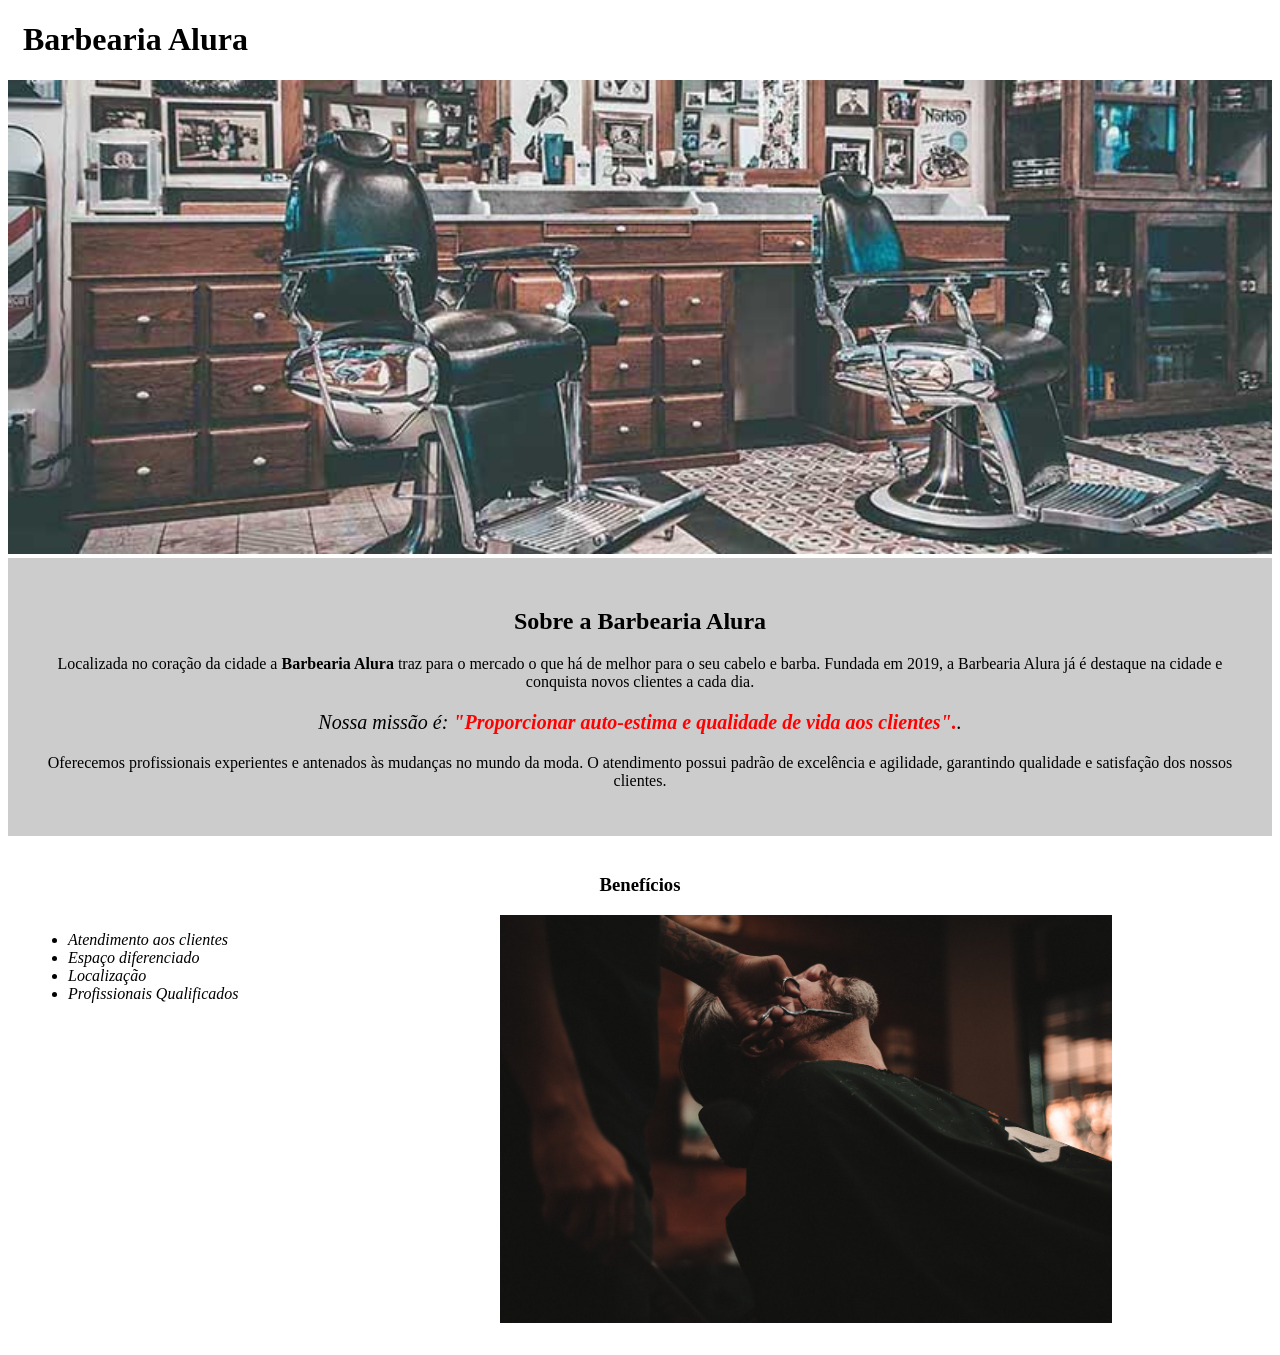
==== index.html @ 6248aeef "Initial commit" ====
<!DOCTYPE html>

<html lang="pt-br">

  <head>
    <meta charset="utf-8">
    <title>Barbearia Alura</title>
    <link rel="stylesheet" href="style.css"

  </head>

  <body>

    <header>
      <h1 class="titulo-principal">Barbearia Alura</h1>
    </header>
    
    <img id="banner"src="img/banner.jpg" alt="Imagem interna de uma barbearia">

    <div class="principal">

      <h2 class="titulo-centralizado">Sobre a Barbearia Alura</h2>

      <p>Localizada no coração da cidade a <strong>Barbearia Alura</strong> traz para o mercado o que há de melhor para o seu cabelo e barba. Fundada em 2019, a Barbearia Alura já é destaque na cidade e conquista novos clientes a cada dia.</p>

      <p id="missao"><em>Nossa missão é: <strong> "Proporcionar auto-estima e qualidade de vida aos clientes".</strong>.</em></p>

      <p>Oferecemos profissionais experientes e antenados às mudanças no mundo da moda. O atendimento possui padrão de excelência e agilidade, garantindo qualidade e satisfação dos nossos clientes.</p>
    </div>

    <div class="beneficios">
      <h3 class="titulo-centralizado">Benefícios</h3>

      <ul>

        <li class="itens">Atendimento aos clientes</li>
        <li class="itens">Espaço diferenciado</li>
        <li class="itens">Localização</li>
        <li class="itens">Profissionais Qualificados</li>
    
      </ul>

      <img src="img/beneficios.jpg" alt="imagem mostra barbeiro cortando a barba de um cliente" class="imagembeneficios">

    </div>

  </body>





</html>
---- style.css ----
body{
  
}

#banner{
  width:100%;
}

.principal{
  background: #CCCCCC;
  padding: 30px;
}

.titulo-principal{
  padding-left: 15px;
}

.titulo-centralizado{
  text-align:center;
}

p{
  text-align:center;
}

#missao{
  font-size: 20px;
  }

em strong{
  color:red;
}

.itens{
  font-style: italic;
}

.beneficios{
  background: #FFFFFF;
  padding: 20px;
}

ul{
  display:inline-block;
  vertical-align: top;
  width: 20%;
  margin-right: 15%;
}

.imagembeneficios{
  width: 50%;
}
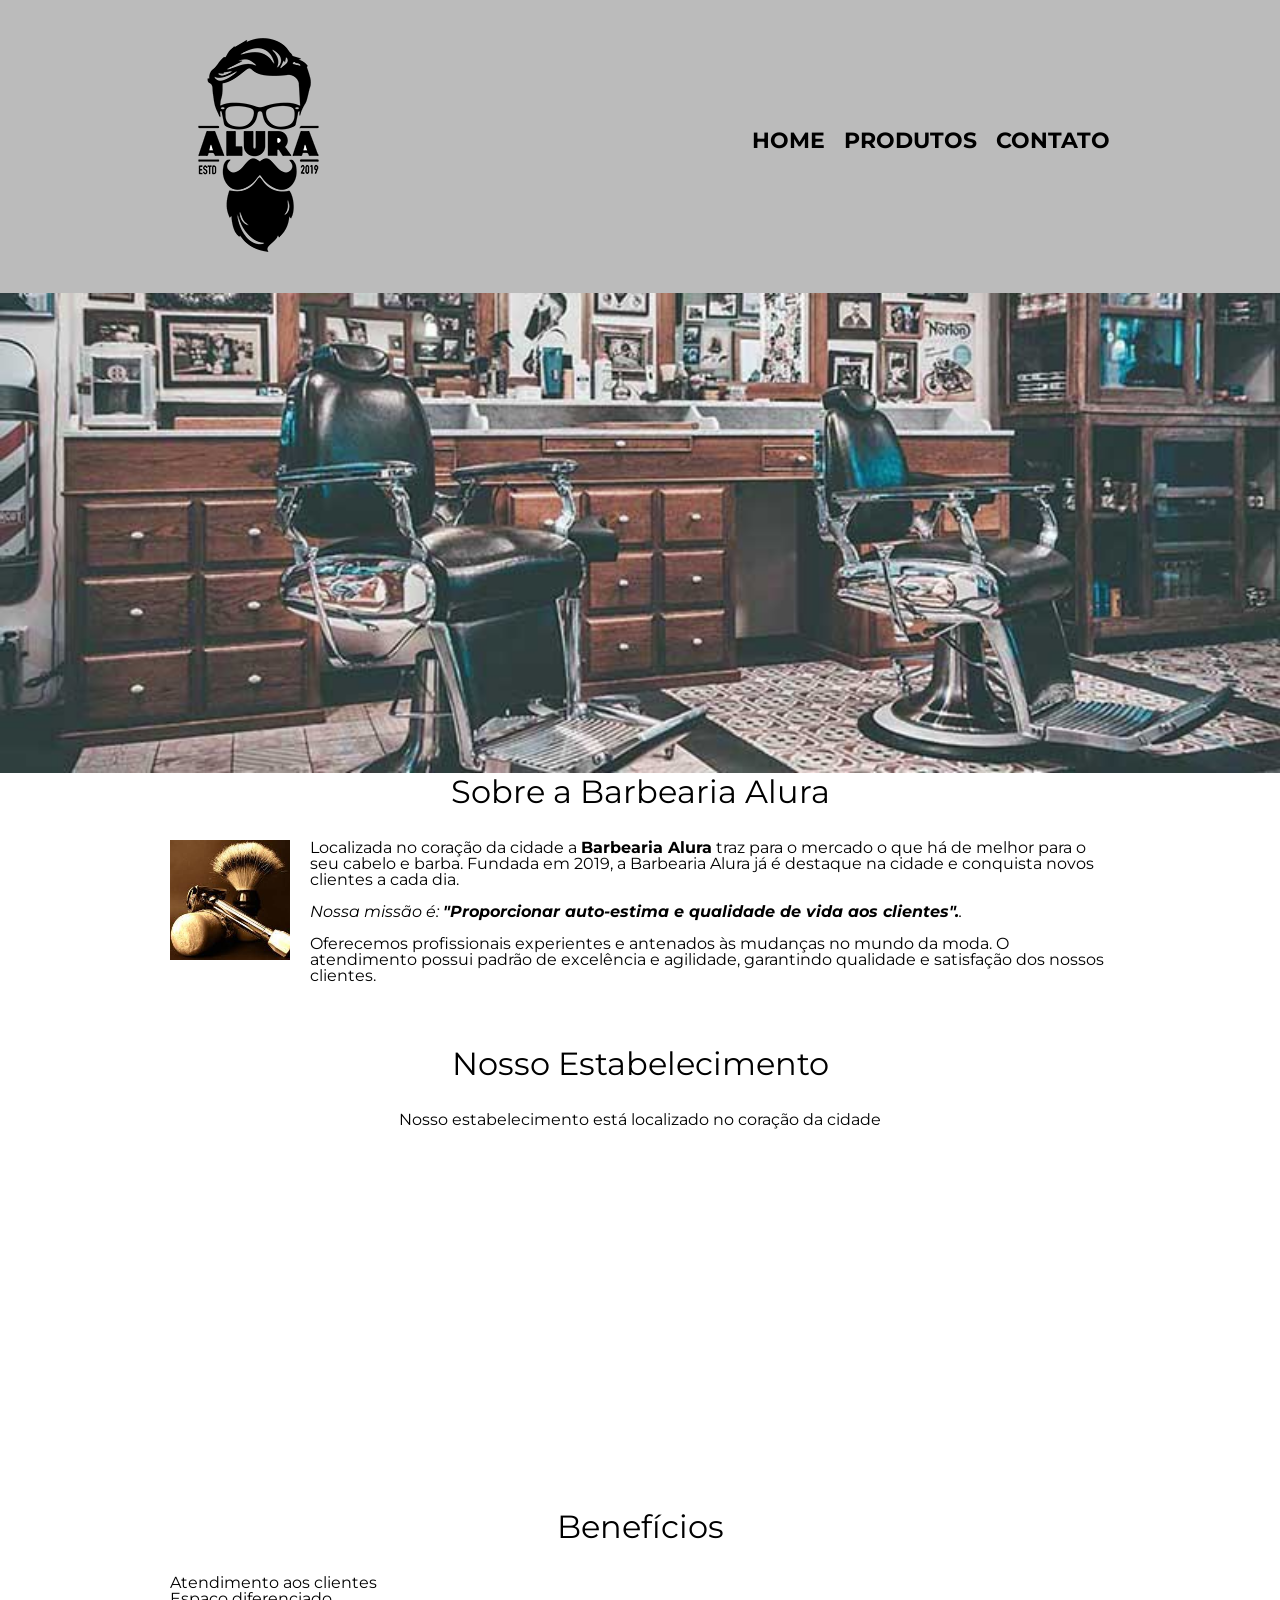
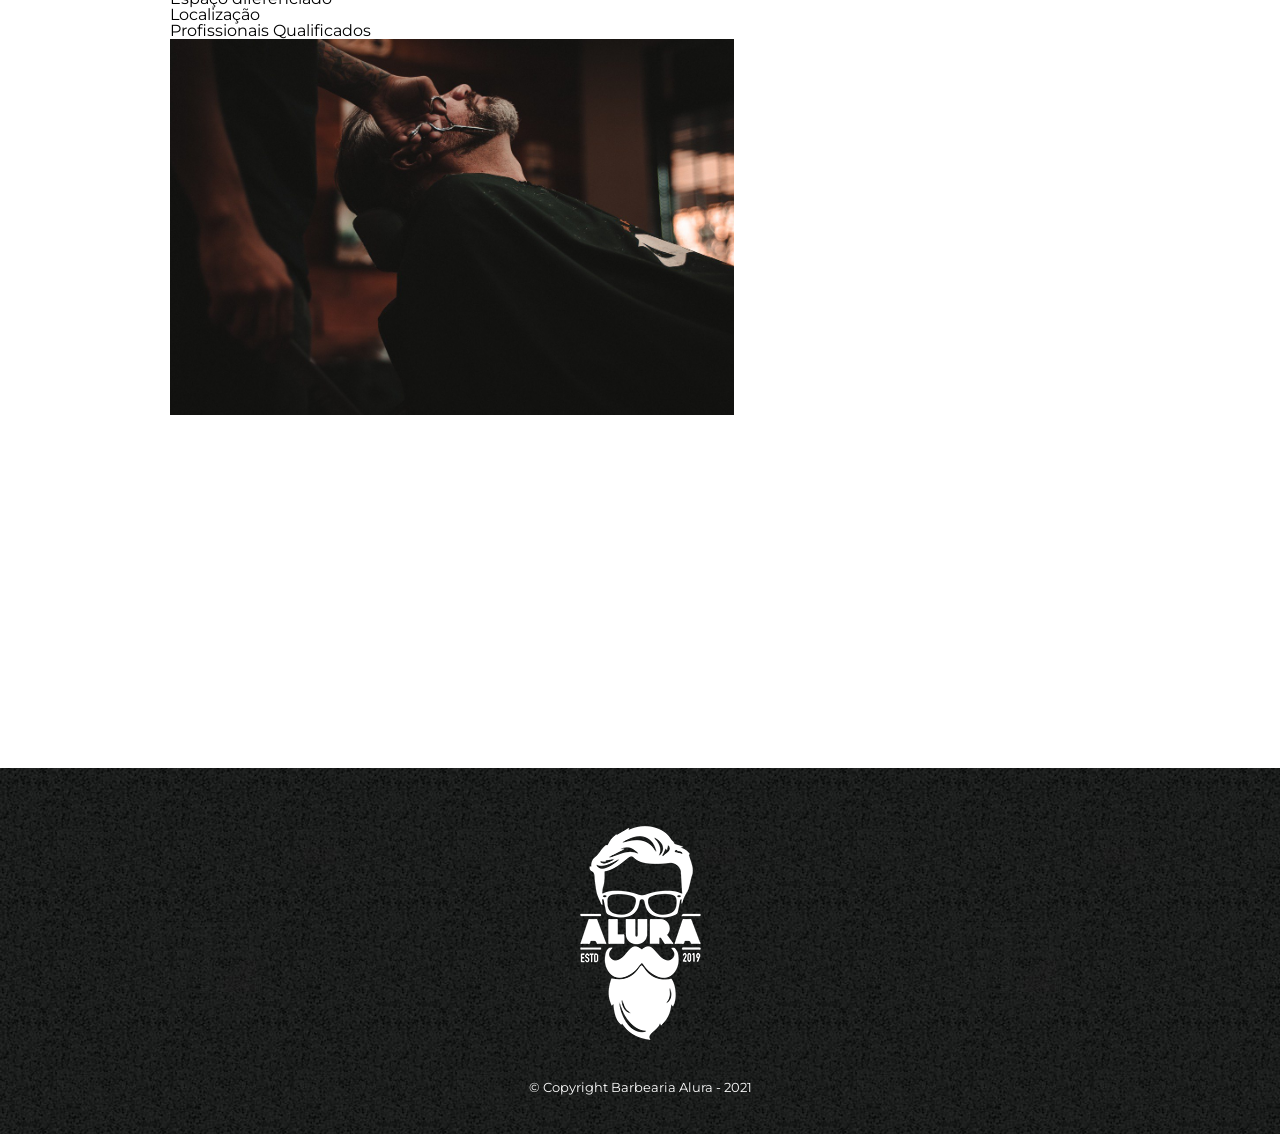
==== commit 3a1ab889: "União das telas de produtos e contato com a tela principal. Padronizar o estilo das telas "Produto" " ====
--- a/index.html
+++ b/index.html
@@ -5,49 +5,74 @@
   <head>
     <meta charset="utf-8">
     <title>Barbearia Alura</title>
-    <link rel="stylesheet" href="style.css"
+    
+    <link rel="stylesheet" href="reset.css">
+    <link rel="stylesheet" href="style-home.css">
+    <link href= "https://fonts.googleapis.com/css?family=Montserrat&display=swap" rel="stylesheet">
 
   </head>
 
   <body>
 
     <header>
-      <h1 class="titulo-principal">Barbearia Alura</h1>
+      <div class="caixa">
+        <h1><img src="img/logo.png" alt="Logo em cor preta da Barbearia Alura"></h1>
+        <nav>
+          <ul>
+            <li><a href="index.html">Home</a></li>
+            <li><a href="produtos.html">Produtos</a></li>
+            <li><a href="contato.html">Contato</a></li>
+          </ul>
+        </nav>
+      </div>
     </header>
     
-    <img id="banner"src="img/banner.jpg" alt="Imagem interna de uma barbearia">
+    <img class="banner"src="img/banner.jpg" alt="Imagem interna de uma barbearia">
 
-    <div class="principal">
+    <main>
+      <section class="principal">
 
-      <h2 class="titulo-centralizado">Sobre a Barbearia Alura</h2>
+        <h2 class="titulo-principal">Sobre a Barbearia Alura</h2>
 
-      <p>Localizada no coração da cidade a <strong>Barbearia Alura</strong> traz para o mercado o que há de melhor para o seu cabelo e barba. Fundada em 2019, a Barbearia Alura já é destaque na cidade e conquista novos clientes a cada dia.</p>
+        <img class="utensilios" src= "img/utensilios.jpg" alt="Utensílios de um barbeiro"
 
-      <p id="missao"><em>Nossa missão é: <strong> "Proporcionar auto-estima e qualidade de vida aos clientes".</strong>.</em></p>
+        <p>Localizada no coração da cidade a <strong>Barbearia Alura</strong> traz para o mercado o que há de melhor para o seu cabelo e barba. Fundada em 2019, a Barbearia Alura já é destaque na cidade e conquista novos clientes a cada dia.</p>
 
-      <p>Oferecemos profissionais experientes e antenados às mudanças no mundo da moda. O atendimento possui padrão de excelência e agilidade, garantindo qualidade e satisfação dos nossos clientes.</p>
-    </div>
+        <p id="missao"><em>Nossa missão é: <strong> "Proporcionar auto-estima e qualidade de vida aos clientes".</strong>.</em></p>
 
-    <div class="beneficios">
-      <h3 class="titulo-centralizado">Benefícios</h3>
+        <p>Oferecemos profissionais experientes e antenados às mudanças no mundo da moda. O atendimento possui padrão de excelência e agilidade, garantindo qualidade e satisfação dos nossos clientes.</p>
+      </section>
 
-      <ul>
+      <section class="mapa">
+        <h3 class="titulo-principal">Nosso Estabelecimento</h3>
+        <p> Nosso estabelecimento está localizado no coração da cidade</p>
+        <iframe src="https://www.google.com/maps/embed?pb=!1m18!1m12!1m3!1d59918033.81675689!2d-82.51109179999997!3d-23.5646162!2m3!1f0!2f0!3f0!3m2!1i1024!2i768!4f13.1!3m3!1m2!1s0x94ce5a2b2ed7f3a1%3A0xab35da2f5ca62674!2sCaelum%20-%20Escola%20de%20Tecnologia!5e0!3m2!1spt-BR!2sbr!4v1625948408825!5m2!1spt-BR!2sbr" width="100%" height="300" style="border:0;" allowfullscreen="" loading="lazy"></iframe>
+      </section>
 
-        <li class="itens">Atendimento aos clientes</li>
-        <li class="itens">Espaço diferenciado</li>
-        <li class="itens">Localização</li>
-        <li class="itens">Profissionais Qualificados</li>
-    
-      </ul>
+      <section class="beneficios">
+        <h3 class="titulo-principal">Benefícios</h3>
 
-      <img src="img/beneficios.jpg" alt="imagem mostra barbeiro cortando a barba de um cliente" class="imagembeneficios">
+        <ul>
 
-    </div>
+          <li class="itens">Atendimento aos clientes</li>
+          <li class="itens">Espaço diferenciado</li>
+          <li class="itens">Localização</li>
+          <li class="itens">Profissionais Qualificados</li>
+      
+        </ul>
 
+        <img src="img/beneficios.jpg" alt="imagem mostra barbeiro cortando a barba de um cliente" class="imagembeneficios">
+
+        <div class="video">
+           <iframe width="560" height="315" src="https://www.youtube.com/embed/wcVVXUV0YUY" title="YouTube video player" frameborder="0" allow="accelerometer; autoplay; clipboard-write; encrypted-media; gyroscope; picture-in-picture" allowfullscreen></iframe>
+        </div>
+
+      </section>
+    </main>
+    <footer>
+        <img src="img/logo-branco.png" alt="Logo em cor preta da Barbearia Alura">
+        <p class="copyright">&copy; Copyright Barbearia Alura - 2021</p>
+    </footer>
   </body>
 
-
-
-
-
 </html>
--- a/style-home.css
+++ b/style-home.css
@@ -0,0 +1,203 @@
+body{
+  font-family: 'Montserrat', sans-serif;
+}
+
+header {
+  background:#BBBBBB;
+  padding: 20px 0;
+}
+
+.caixa{
+  position: relative;
+  width: 940px;
+  margin:0 auto;
+}
+
+nav{
+  position: absolute;
+  top:110px;
+  right: 0;
+}
+
+nav li {
+  display: inline;
+  margin:0 0 0 15px;
+}
+
+nav a{
+  text-transform: uppercase;
+  color:#000000;
+  font-weight: bold;
+  font-size:22px;
+  text-decoration: none;
+}
+
+nav a:hover {
+  color:#c78c19;
+  text-decoration: underline;
+}
+
+.produtos{
+  width: 940px;
+  margin:0 auto;
+  padding: 50px 0;
+}
+
+.produtos li{
+  display:inline-block;
+  text-align: center;
+  width: 30%;
+  vertical-align: top;
+  margin:0 1.5%;
+  padding:30px 20px;
+  box-sizing: border-box;
+  border: 2px solid #000000;
+  border-radius: 10px;
+}
+
+.produtos li:hover {
+  border-color: #c78c19;
+}
+
+.produtos li:active {
+  border-color:#088c19;
+}
+
+.produtos li:hover h2 {
+  font-size:34px;
+}
+
+.produtos h2{
+  font-size:30px;
+  font-weight: bold;
+}
+
+.produto-descricao{
+  font-size:18px;
+}
+
+.produto-preco{
+  font-size: 22px;
+  font-weight: bold;
+  margin-top:10px;
+}
+
+footer{
+  text-align: center;
+  background: url("img/bg.jpg");
+  padding:40px 0;
+}
+
+.copyright {
+  color:white;
+  font-size:13px;
+  margin:20px 0 0;
+}
+
+main{
+  width: 940px;
+  margin: 0 auto;
+}
+
+form{
+  margin: 40px 0;
+  }
+
+form label, form legend{
+  display: block;
+  font-size: 20px;
+  margin: 0 0 10px;
+}
+
+.input-padrao{
+  display: block;
+  margin: 0 0 20px;
+  padding: 10px 25px;
+  width: 50%;
+}
+
+.checkbox{
+  margin: 20px 0;
+  width: 50%;
+}
+
+.enviar{
+  width:40%;
+  padding:15px 0;
+  background: orange;
+  color:white;
+  font-weight: bold;
+  font-size:18px;
+  border: none;
+  border-radius: 5px;
+  transition: 1s all;
+  cursor: pointer;
+}
+
+.enviar:hover {
+  background:darkorange;
+  transform: scale(1.1);
+}
+
+table{
+  margin: 20px 0 40px;
+}
+
+thead{
+  background:#555555;
+  color:white;
+  font-weight: bold;
+}
+
+td, th{
+  border: 1px solid #000000;
+  padding: 15px 8px;
+}
+
+/* css da página inicial*/
+.banner{
+  width:100%;
+}
+
+.titulo-principal {
+  text-align: center;
+  font-size: 2em;
+  margin:0 0 1em;
+  clear:left;
+}
+
+.principal p{
+  margin: 0 0 1em;
+}
+
+.principal strong {
+  font-weight: bold;
+}
+
+.principal em{
+  font-style: italic;
+}
+
+.utensilios{
+  width:120px;
+  float: left;
+  margin: 0 20px 20px 0;
+}
+
+.imagembeneficios{
+  width:60%;
+}
+
+.mapa {
+  padding: 3em 0;
+}
+
+.mapa p {
+  margin:0 0 2em;
+  text-align: center;
+}
+
+.video {
+  width:560px;
+  margin: 1em auto;
+}
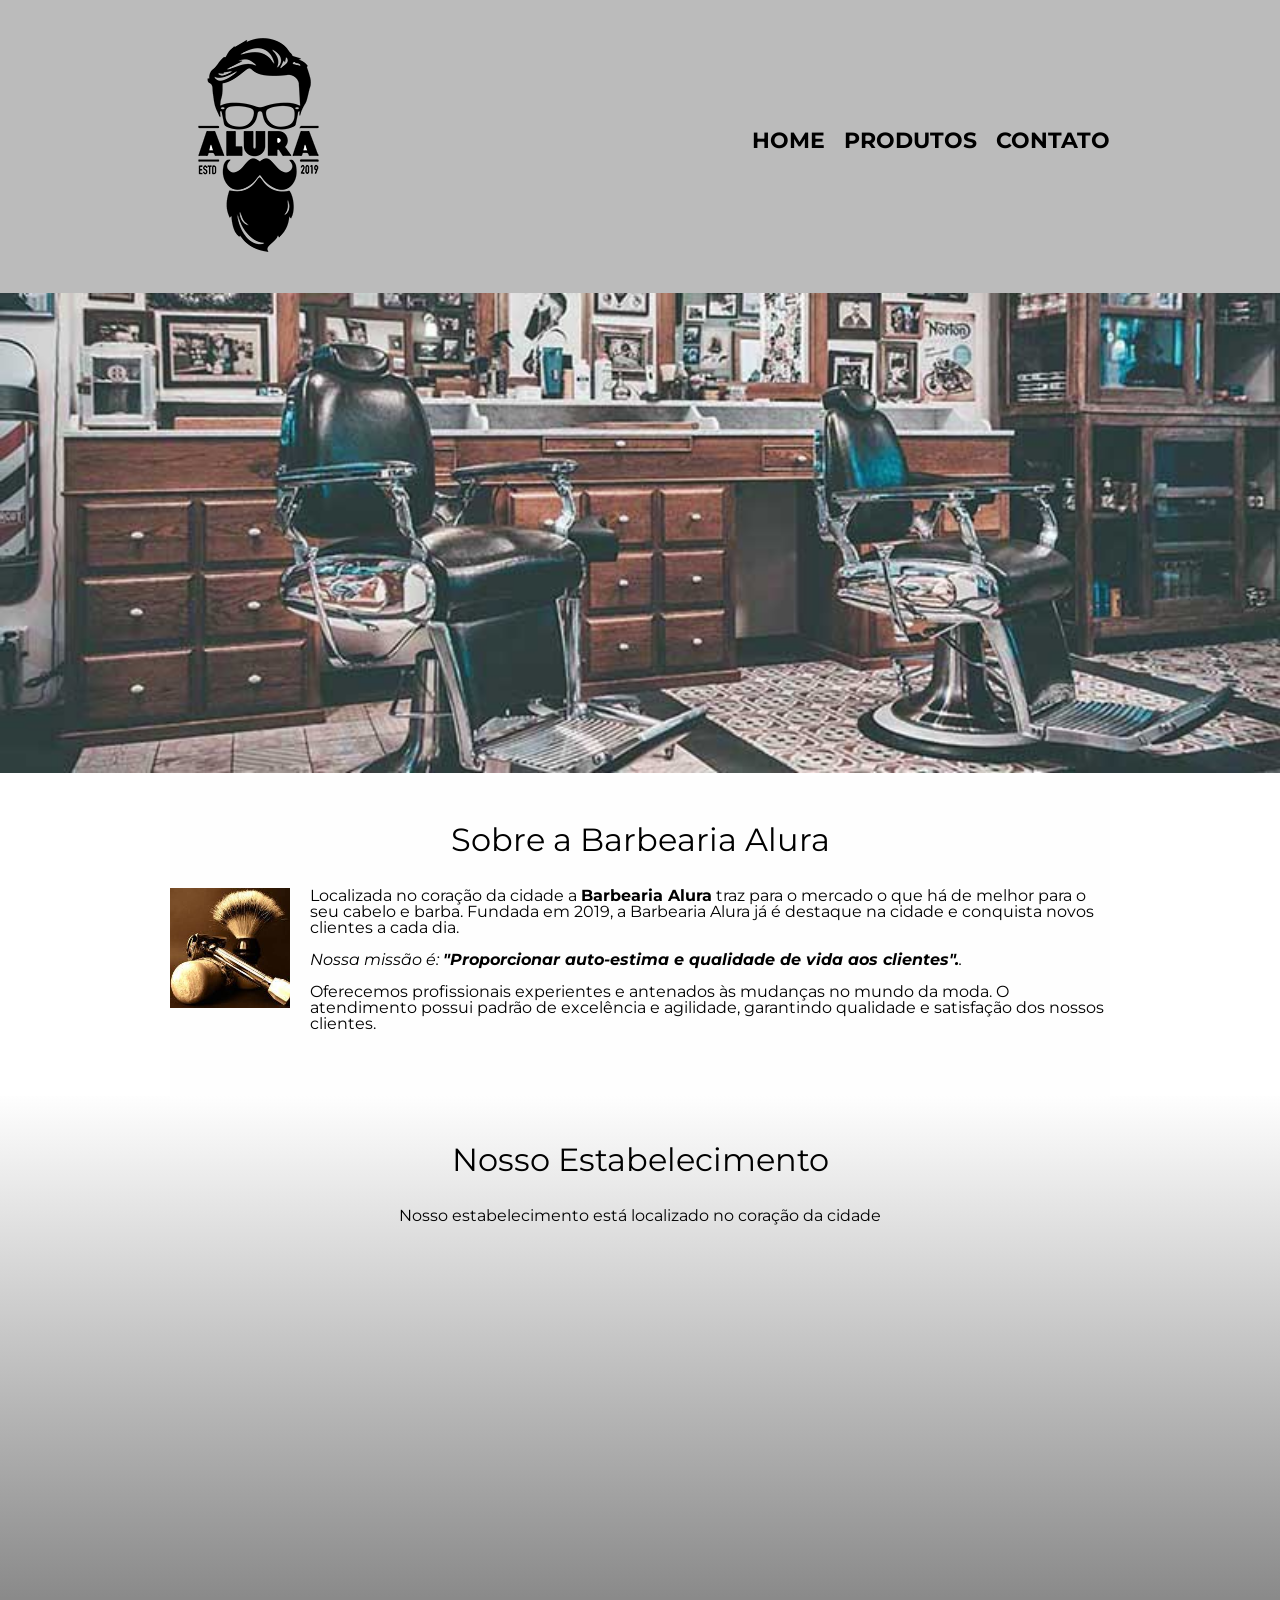
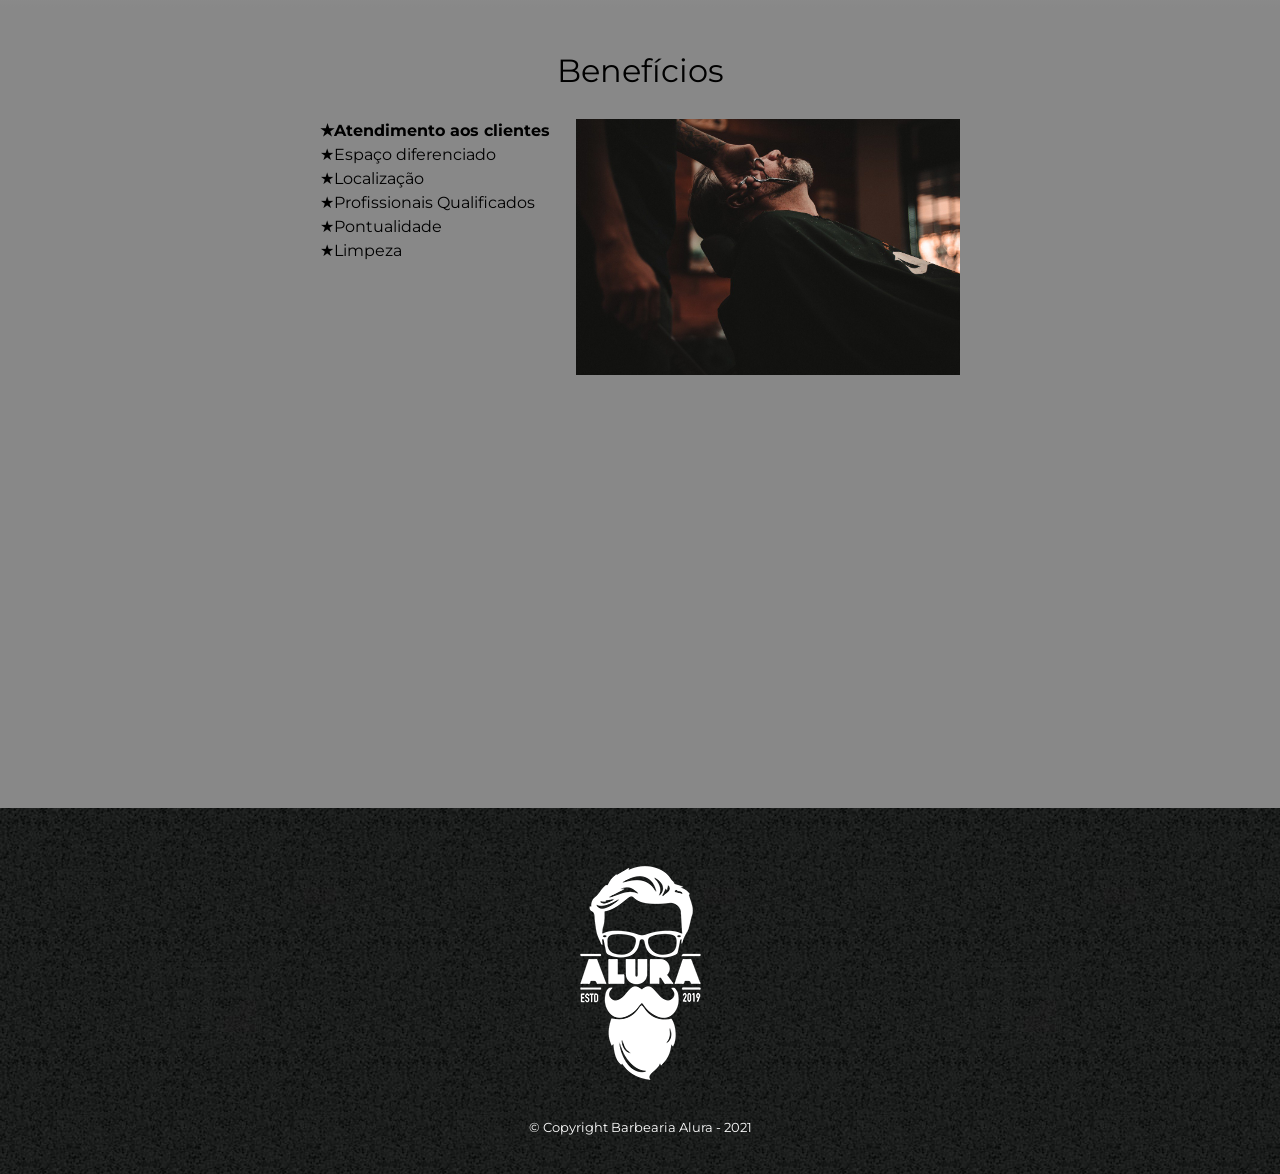
==== commit 9384fe62: "Inserido fundo com degradê de cores. No item "benefícios" os bullets points foram substituído por um" ====
--- a/index.html
+++ b/index.html
@@ -46,22 +46,30 @@
       <section class="mapa">
         <h3 class="titulo-principal">Nosso Estabelecimento</h3>
         <p> Nosso estabelecimento está localizado no coração da cidade</p>
-        <iframe src="https://www.google.com/maps/embed?pb=!1m18!1m12!1m3!1d59918033.81675689!2d-82.51109179999997!3d-23.5646162!2m3!1f0!2f0!3f0!3m2!1i1024!2i768!4f13.1!3m3!1m2!1s0x94ce5a2b2ed7f3a1%3A0xab35da2f5ca62674!2sCaelum%20-%20Escola%20de%20Tecnologia!5e0!3m2!1spt-BR!2sbr!4v1625948408825!5m2!1spt-BR!2sbr" width="100%" height="300" style="border:0;" allowfullscreen="" loading="lazy"></iframe>
+
+        <div class="mapa-conteudo">
+          <iframe src="https://www.google.com/maps/embed?pb=!1m18!1m12!1m3!1d3656.4483278365396!2d-46.63466568562861!3d-23.588249068469487!2m3!1f0!2f0!3f0!3m2!1i1024!2i768!4f13.1!3m3!1m2!1s0x94ce5a2b2ed7f3a1%3A0xab35da2f5ca62674!2sCaelum!5e0!3m2!1spt-BR!2sbr!4v1568814489656!5m2!1spt-BR!2sbr" width="100%" height="300" frameborder="0" style="border:0;" allowfullscreen=""></iframe>
+        </div>
+        
       </section>
 
       <section class="beneficios">
         <h3 class="titulo-principal">Benefícios</h3>
 
-        <ul>
+        <div class="conteudo-beneficios">
 
-          <li class="itens">Atendimento aos clientes</li>
-          <li class="itens">Espaço diferenciado</li>
-          <li class="itens">Localização</li>
-          <li class="itens">Profissionais Qualificados</li>
-      
-        </ul>
+          <ul class="lista-beneficios">
 
-        <img src="img/beneficios.jpg" alt="imagem mostra barbeiro cortando a barba de um cliente" class="imagembeneficios">
+            <li class="itens">Atendimento aos clientes</li>
+            <li class="itens">Espaço diferenciado</li>
+            <li class="itens">Localização</li>
+            <li class="itens">Profissionais Qualificados</li>
+            <li class="itens">Pontualidade</li>
+            <li class="itens">Limpeza</li>
+        
+          </ul><img src="img/beneficios.jpg" alt="imagem mostra barbeiro cortando a barba de um cliente" class="imagem-beneficios">
+
+        </div>
 
         <div class="video">
            <iframe width="560" height="315" src="https://www.youtube.com/embed/wcVVXUV0YUY" title="YouTube video player" frameborder="0" allow="accelerometer; autoplay; clipboard-write; encrypted-media; gyroscope; picture-in-picture" allowfullscreen></iframe>
--- a/style-home.css
+++ b/style-home.css
@@ -94,11 +94,6 @@
   margin:20px 0 0;
 }
 
-main{
-  width: 940px;
-  margin: 0 auto;
-}
-
 form{
   margin: 40px 0;
   }
@@ -166,6 +161,13 @@
   clear:left;
 }
 
+.principal{
+  padding:3em 0;
+  background: #FEFEFE;
+  width: 940px;
+  margin: 0 auto;
+}
+
 .principal p{
   margin: 0 0 1em;
 }
@@ -184,12 +186,14 @@
   margin: 0 20px 20px 0;
 }
 
-.imagembeneficios{
-  width:60%;
-}
-
 .mapa {
   padding: 3em 0;
+  background: linear-gradient(#FEFEFE,#888888);
+}
+
+.mapa-conteudo{
+  width:940px;
+  margin:0 auto;
 }
 
 .mapa p {
@@ -197,7 +201,39 @@
   text-align: center;
 }
 
+.beneficios{
+  padding: 3em 0;
+  background: #888888;
+}
+
+.conteudo-beneficios{
+  width:640px;
+  margin: 0 auto;
+}
+
+.lista-beneficios{
+  width:40%;
+  display: inline-block;
+  vertical-align: top;
+}
+
+.itens{
+  line-height: 1.5;
+}
+
+.itens:first-child{
+  font-weight: bold;
+}
+
+.itens:before {
+  content: "★";
+}
+
+.imagem-beneficios{
+  width:60%;
+}
+
 .video {
   width:560px;
-  margin: 1em auto;
-}+  margin: 2em auto;
+}
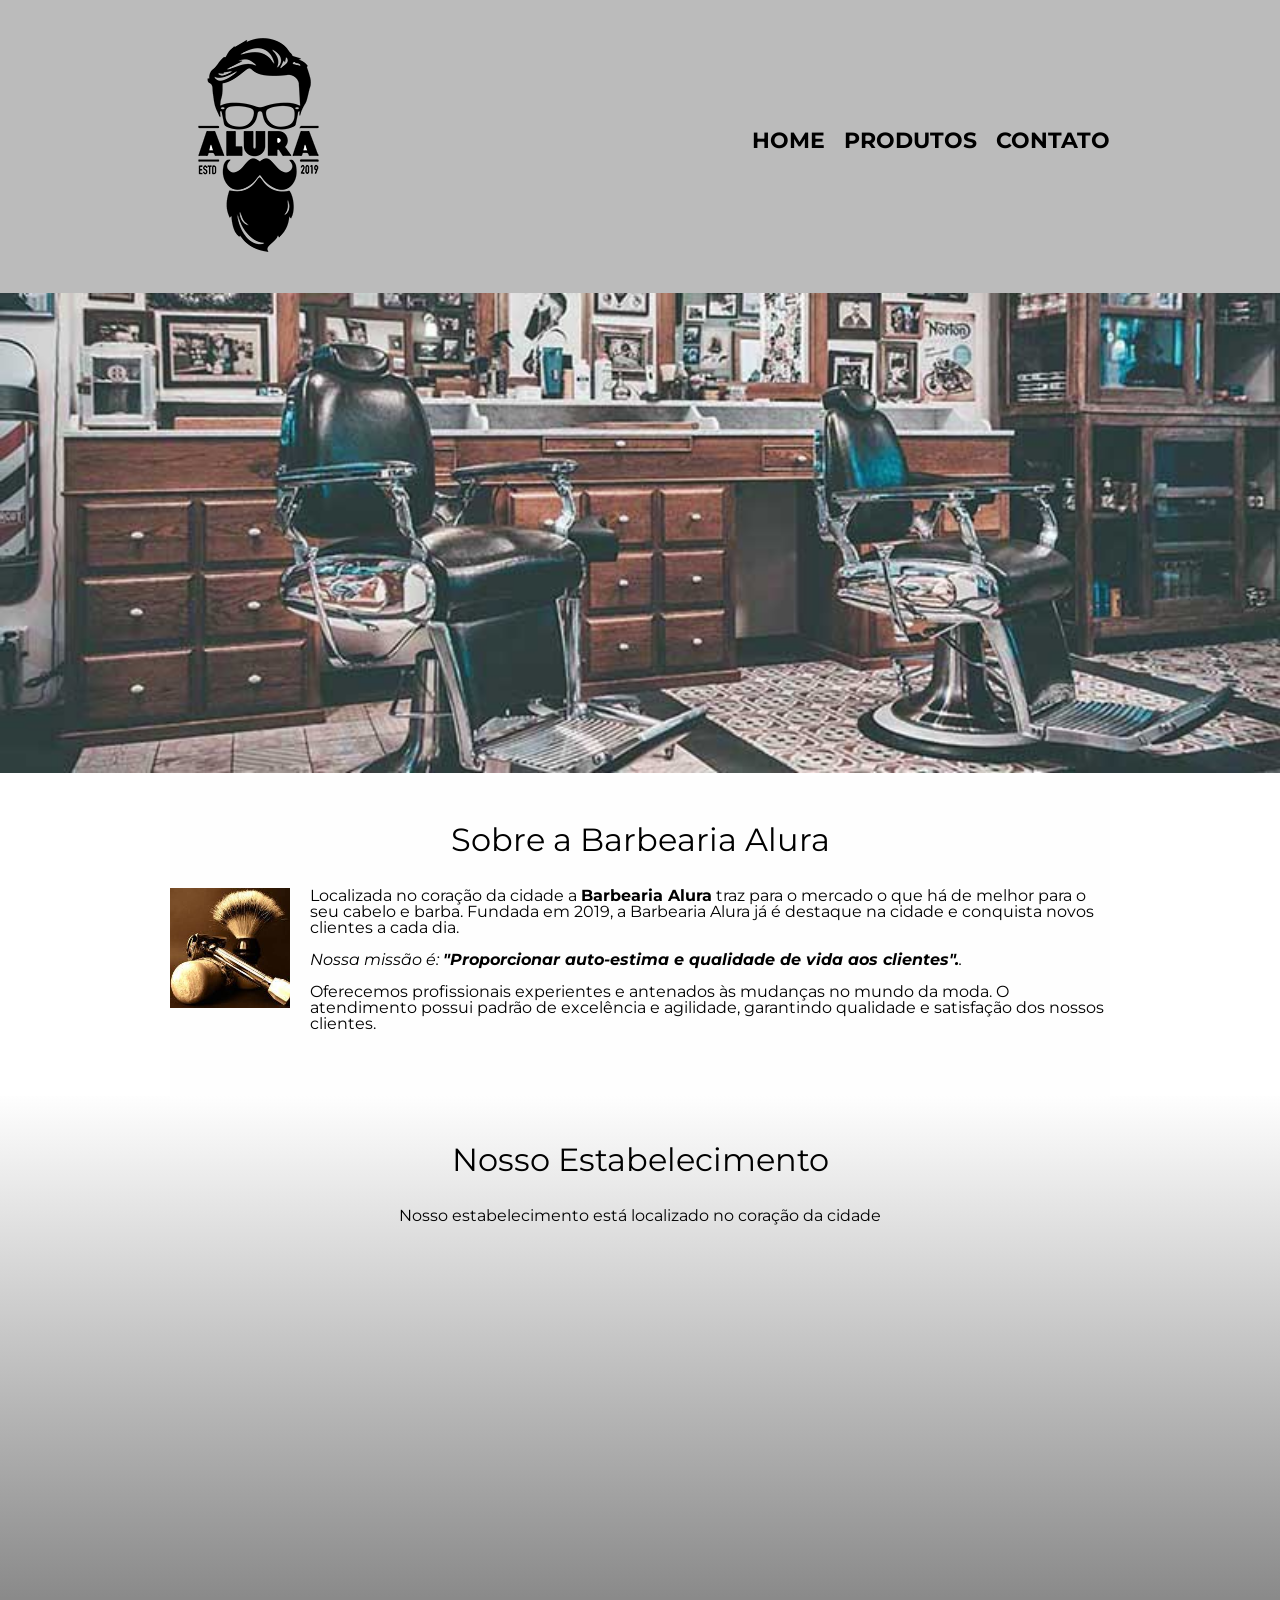
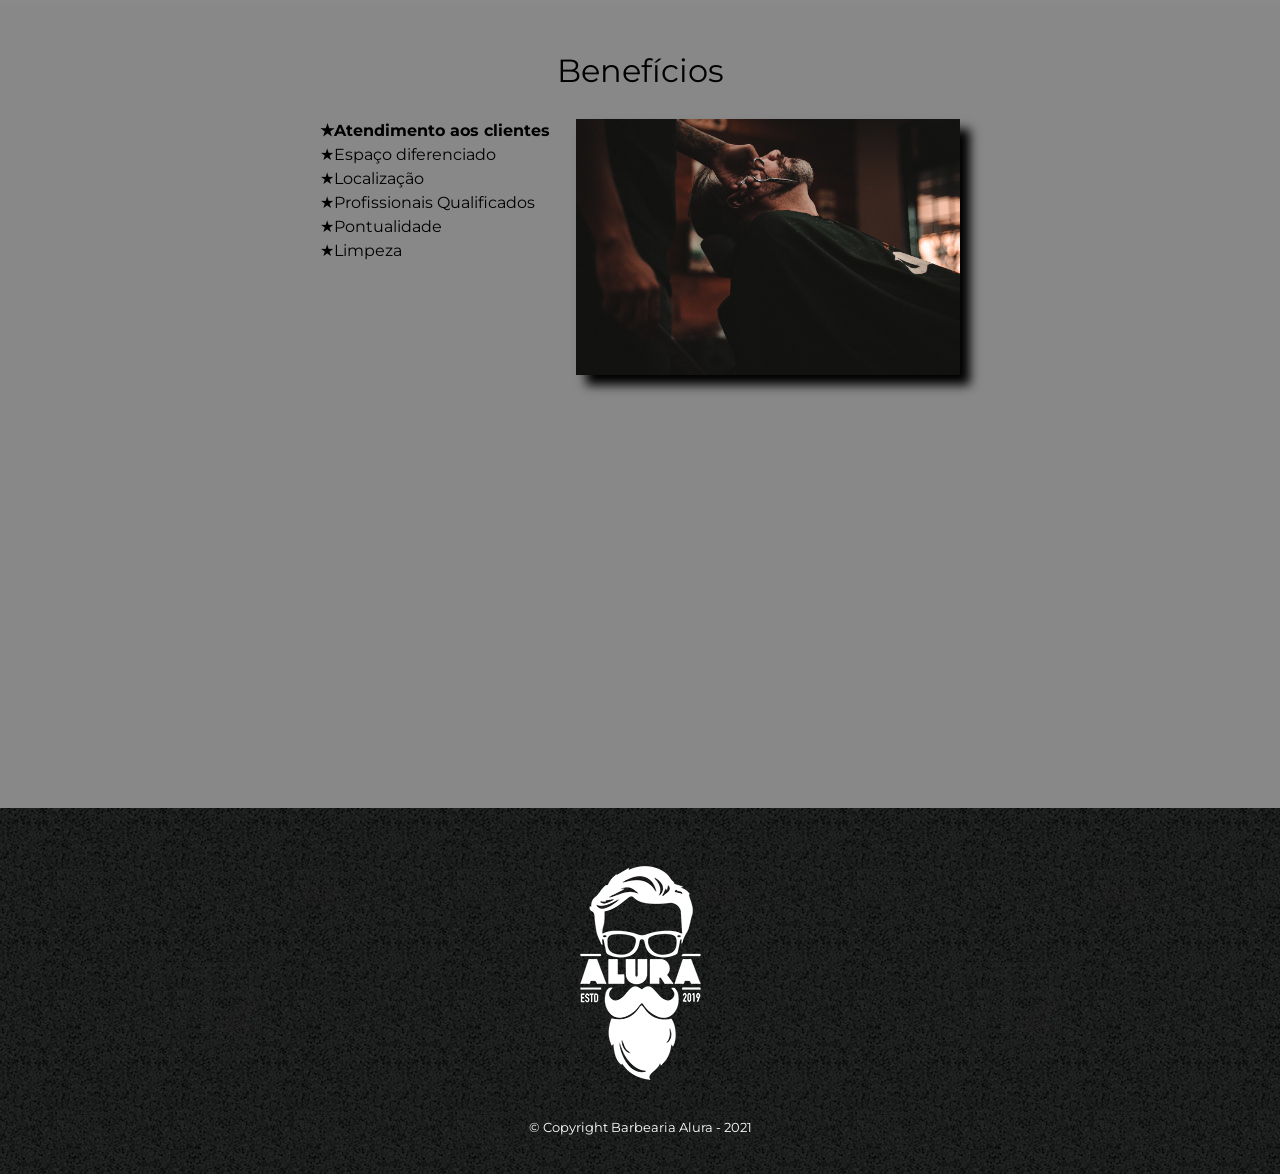
==== commit 3db0c82a: "Adaptação do layout do site para acesso pelo celular." ====
--- a/index.html
+++ b/index.html
@@ -4,6 +4,7 @@
 
   <head>
     <meta charset="utf-8">
+    <meta-name="viewport" content="width=device-width">
     <title>Barbearia Alura</title>
     
     <link rel="stylesheet" href="reset.css">
@@ -72,7 +73,7 @@
         </div>
 
         <div class="video">
-           <iframe width="560" height="315" src="https://www.youtube.com/embed/wcVVXUV0YUY" title="YouTube video player" frameborder="0" allow="accelerometer; autoplay; clipboard-write; encrypted-media; gyroscope; picture-in-picture" allowfullscreen></iframe>
+           <iframe width="100%" height="315" src="https://www.youtube.com/embed/wcVVXUV0YUY" title="YouTube video player" frameborder="0" allow="accelerometer; autoplay; clipboard-write; encrypted-media; gyroscope; picture-in-picture" allowfullscreen></iframe>
         </div>
 
       </section>
--- a/style-home.css
+++ b/style-home.css
@@ -231,9 +231,35 @@
 
 .imagem-beneficios{
   width:60%;
+  opacity: 1;
+  transition: 400ms;
+  box-shadow: 10px 10px 10px 0 #000000;
+}
+
+.imagem-beneficios:hover {
+  opacity: 0.3;
 }
 
 .video {
   width:560px;
   margin: 2em auto;
 }
+
+@media screen and (max-width: 480px) {
+  .caixa, .principal, .conteudo-beneficios, .mapa-conteudo, .video {
+    width: auto;
+  }
+
+  h1 {
+    text-align: center;
+  }
+
+  nav{
+    position: static;
+  }
+
+  .lista-beneficios, .imagem-beneficios{
+    width: 100%;
+  }
+
+}
